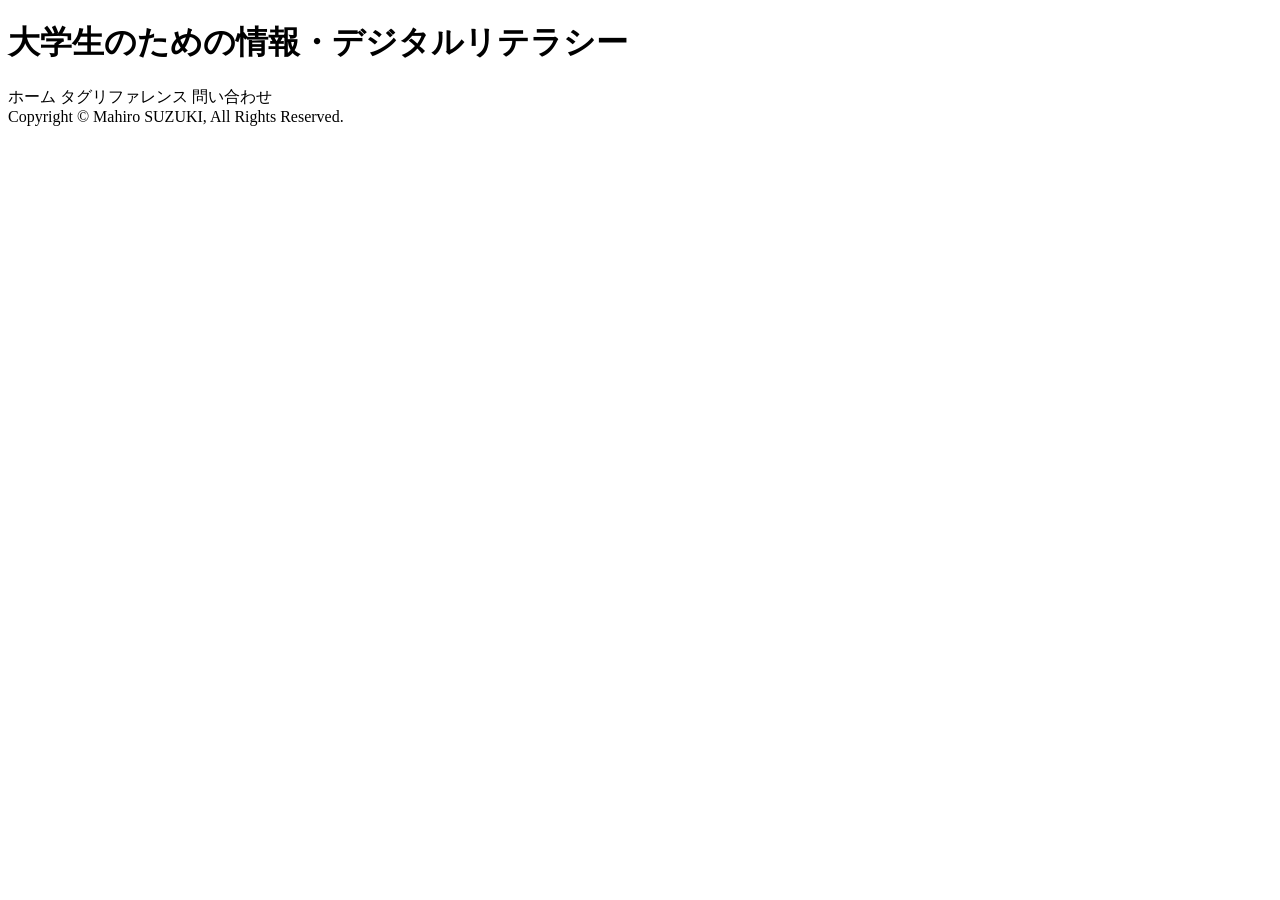
==== index.html @ 674b47bd "最終課題のページ公開テスト" ====
<!DOCTYPE html>
<html lang="ja">

<!-- head要素：　ページの情報を記述する場所 -->
<head>
    <meta charset="UTF-8">
    <meta name="viewport" content="width=device-width, initial-scale=1.0">
    <meta name="author" content="Mahiro SUZUKI">
    <meta name="keywords" content="html, css, javascript">
    <title>3週目｜大学生のための情報・デジタルリテラシー</title>

    <style>
        table, tr, th, td{
            border: solid;
        }    
    </style>

</head>

<body>
    <header>
        <h1>大学生のための情報・デジタルリテラシー</h1>
        <nav>
            ホーム
            タグリファレンス
            問い合わせ
        </nav>
    </header>

    <main>
        
    </main>

    <footer>
        Copyright &copy; Mahiro SUZUKI, All Rights Reserved.
    </footer>

</body>

</html>
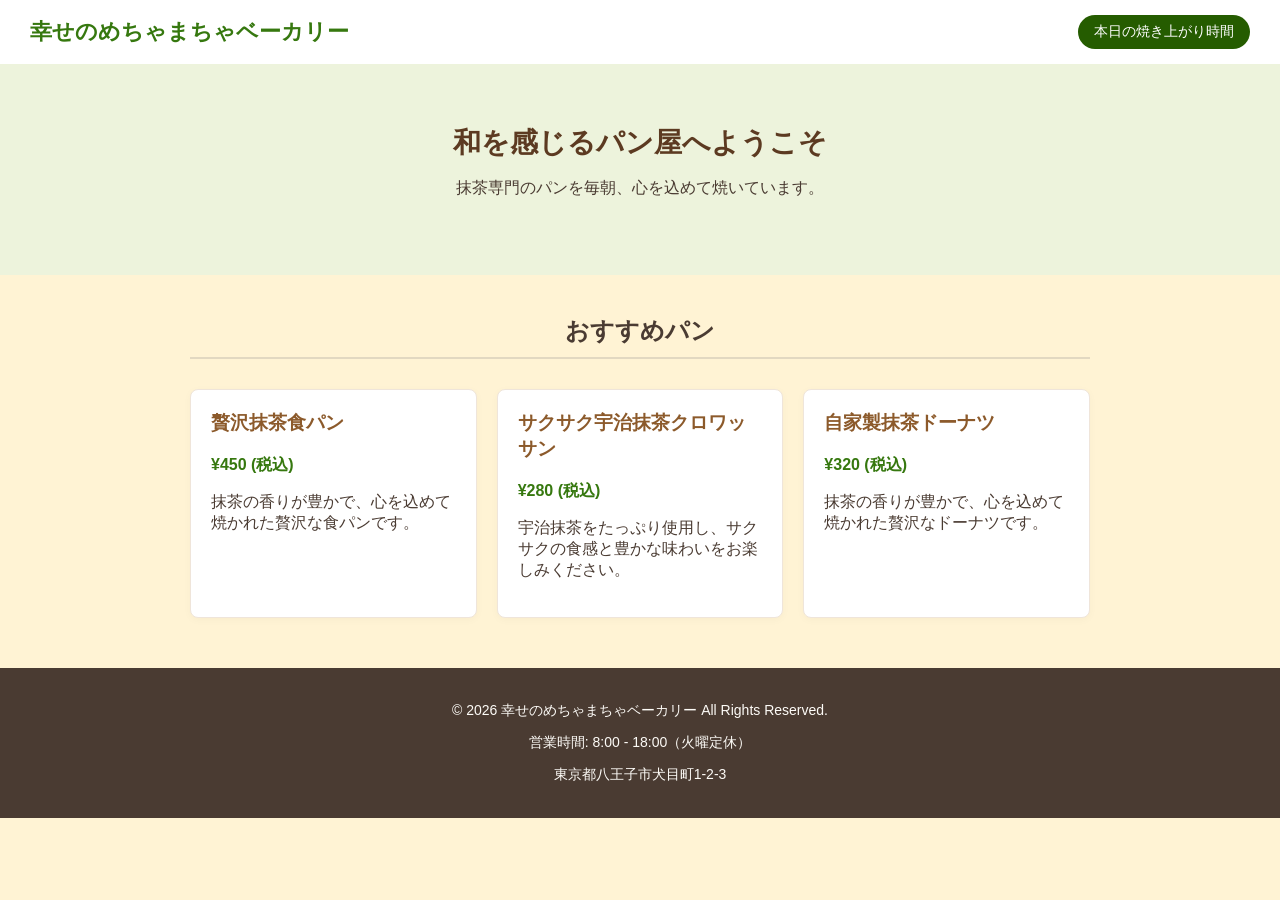
==== commit 3a544182: "最終課題のページ公開テスト" ====
--- a/index.html
+++ b/index.html
@@ -1,40 +1,62 @@
 <!DOCTYPE html>
 <html lang="ja">
-
-<!-- head要素：　ページの情報を記述する場所 -->
 <head>
     <meta charset="UTF-8">
     <meta name="viewport" content="width=device-width, initial-scale=1.0">
-    <meta name="author" content="Mahiro SUZUKI">
-    <meta name="keywords" content="html, css, javascript">
-    <title>3週目｜大学生のための情報・デジタルリテラシー</title>
+    <title>幸せのめちゃまちゃベーカリー</title>
+    <link rel="stylesheet" href="main.css">
+</head>
+<body>
 
-    <style>
-        table, tr, th, td{
-            border: solid;
-        }    
-    </style>
-
-</head>
-
-<body>
     <header>
-        <h1>大学生のための情報・デジタルリテラシー</h1>
-        <nav>
-            ホーム
-            タグリファレンス
-            問い合わせ
-        </nav>
+        <div class="logo">幸せのめちゃまちゃベーカリー</div>
+        <button id="noticeBtn">本日の焼き上がり時間</button>
     </header>
 
-    <main>
-        
+    <section class="hero">
+        <h1>和を感じるパン屋へようこそ</h1>
+        <p>抹茶専門のパンを毎朝、心を込めて焼いています。</div></p>
+    </section>
+
+    <div id="noticeModal" class="modal">
+        <div class="modal-content">
+            <span id="closeBtn" class="close">&times;</span>
+            <h2>本日の焼き上がり予定</h2>
+            <ul>
+                <li>08:00 - 抹茶食パン・クロワッサン</li>
+                <li>11:00 - 抹茶フランスパン</li>
+                <li>14:00 - 抹茶のデニッシュ</li>
+            </ul>
+        </div>
+    </div>
+
+    <main class="container">
+        <h2>おすすめパン</h2>
+        <div class="menu-grid">
+            <div class="card">
+                <h3>贅沢抹茶食パン</h3>
+                <p class="price">¥450 (税込)</p>
+                <p>抹茶の香りが豊かで、心を込めて焼かれた贅沢な食パンです。</p>
+            </div>
+            <div class="card">
+                <h3>サクサク宇治抹茶クロワッサン</h3>
+                <p class="price">¥280 (税込)</p>
+                <p>宇治抹茶をたっぷり使用し、サクサクの食感と豊かな味わいをお楽しみください。</p>
+            </div>
+            <div class="card">
+                <h3>自家製抹茶ドーナツ</h3>
+                <p class="price">¥320 (税込)</p>
+                <p>抹茶の香りが豊かで、心を込めて焼かれた贅沢なドーナツです。</p>
+            </div>
+        </div>
     </main>
 
     <footer>
-        Copyright &copy; Mahiro SUZUKI, All Rights Reserved.
+        <p>&copy; 2026 幸せのめちゃまちゃベーカリー All Rights Reserved.</p>
+        <p>営業時間: 8:00 - 18:00（火曜定休）</p>
+        <p>東京都八王子市犬目町1-2-3</p>
     </footer>
 
+    <script src="main.js"></script>
 </body>
-
 </html>
--- a/main.css
+++ b/main.css
@@ -0,0 +1,125 @@
+body {
+    font-family: "Helvetica Neue", Arial, "ヒラギノ角ゴ Pro W3", sans-serif;
+    margin: 0;
+    padding: 0;
+    background-color: #fff3d4;
+    color: #4a3b32;
+}
+
+header {
+    background-color: #ffffff;
+    display: flex;
+    justify-content: space-between;
+    align-items: center;
+    padding: 15px 30px;
+    box-shadow: 0 2px 5px rgba(0,0,0,0.05);
+}
+
+.logo {
+    font-size: 22px;
+    font-weight: bold;
+    color: #36780f;
+}
+
+#noticeBtn {
+    background-color: #255c00;
+    color: white;
+    border: none;
+    padding: 8px 16px;
+    border-radius: 20px;
+    cursor: pointer;
+    font-size: 14px;
+    transition: background-color 0.2s;
+}
+
+#noticeBtn:hover {
+    background-color: #b85d13;
+}
+
+.hero {
+    background-color: #edf3dc;
+    text-align: center;
+    padding: 60px 20px;
+}
+
+.hero h1 {
+    margin: 0 0 10px 0;
+    font-size: 28px;
+    color: #5c3a21;
+}
+
+.container {
+    max-width: 900px;
+    margin: 40px auto;
+    padding: 0 20px;
+}
+
+.container h2 {
+    text-align: center;
+    border-bottom: 2px solid #e2d8c1;
+    padding-bottom: 10px;
+    margin-bottom: 30px;
+}
+
+.menu-grid {
+    display: grid;
+    grid-template-columns: repeat(auto-fit, minmax(250px, 1fr));
+    gap: 20px;
+}
+
+.card {
+    background: white;
+    padding: 20px;
+    border-radius: 8px;
+    border: 1px solid #efe5da;
+    box-shadow: 0 2px 8px rgba(0,0,0,0.03);
+}
+
+.card h3 {
+    margin-top: 0;
+    color: #8c5a2b;
+}
+
+.price {
+    font-weight: bold;
+    color: #36780f;
+}
+
+.modal {
+    display: none;
+    position: fixed;
+    top: 0;
+    left: 0;
+    width: 100%;
+    height: 100%;
+    background-color: rgba(0, 0, 0, 0.5);
+    justify-content: center;
+    align-items: center;
+}
+
+.modal-content {
+    background-color: white;
+    padding: 30px;
+    border-radius: 10px;
+    max-width: 400px;
+    width: 80%;
+    position: relative;
+}
+
+.close {
+    position: absolute;
+    right: 15px;
+    top: 10px;
+    font-size: 24px;
+    cursor: pointer;
+    color: #888;
+}
+
+footer {
+    background-color: #4a3b32;
+    color: #fdfbf7;
+    text-align: center;
+    padding: 20px;
+    margin-top: 50px;
+    font-size: 14px;
+}
